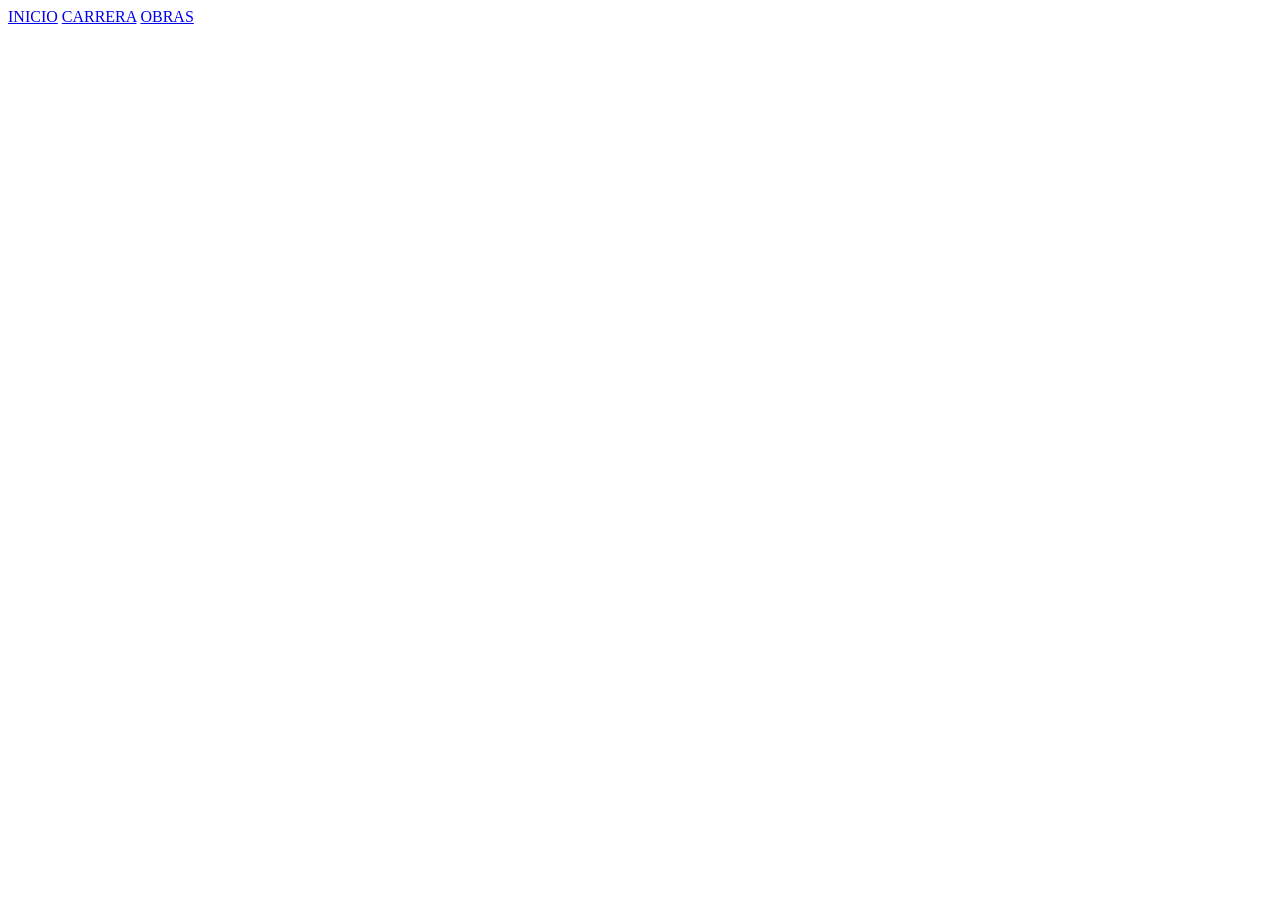
==== index.html @ 6849b790 "SEGUNDO COMMIT Defini bien la estructura de las paginas y le di los primeros retoques a la hoja de e" ====
<!DOCTYPE html>
<html lang="es">
<head>
    <meta charset="UTF-8">
    <meta name="viewport" content="width=device-width, initial-scale=1.0">
    <link rel="stylesheet" href="CSS/Style.css">
        <title> Laurie Anderson | INICIO </title>
</head>

<body>
  <header>
      <div> 
          <nav>
            <a href="index.html">INICIO</a>
            <a href="carrera.html">CARRERA</a>
            <a href="obras.html">OBRAS</a>
          </nav> 
       </div>
  </header>

  <main>
      
  </main>
  

  <footer>
       
  </footer>

</body>
</html>
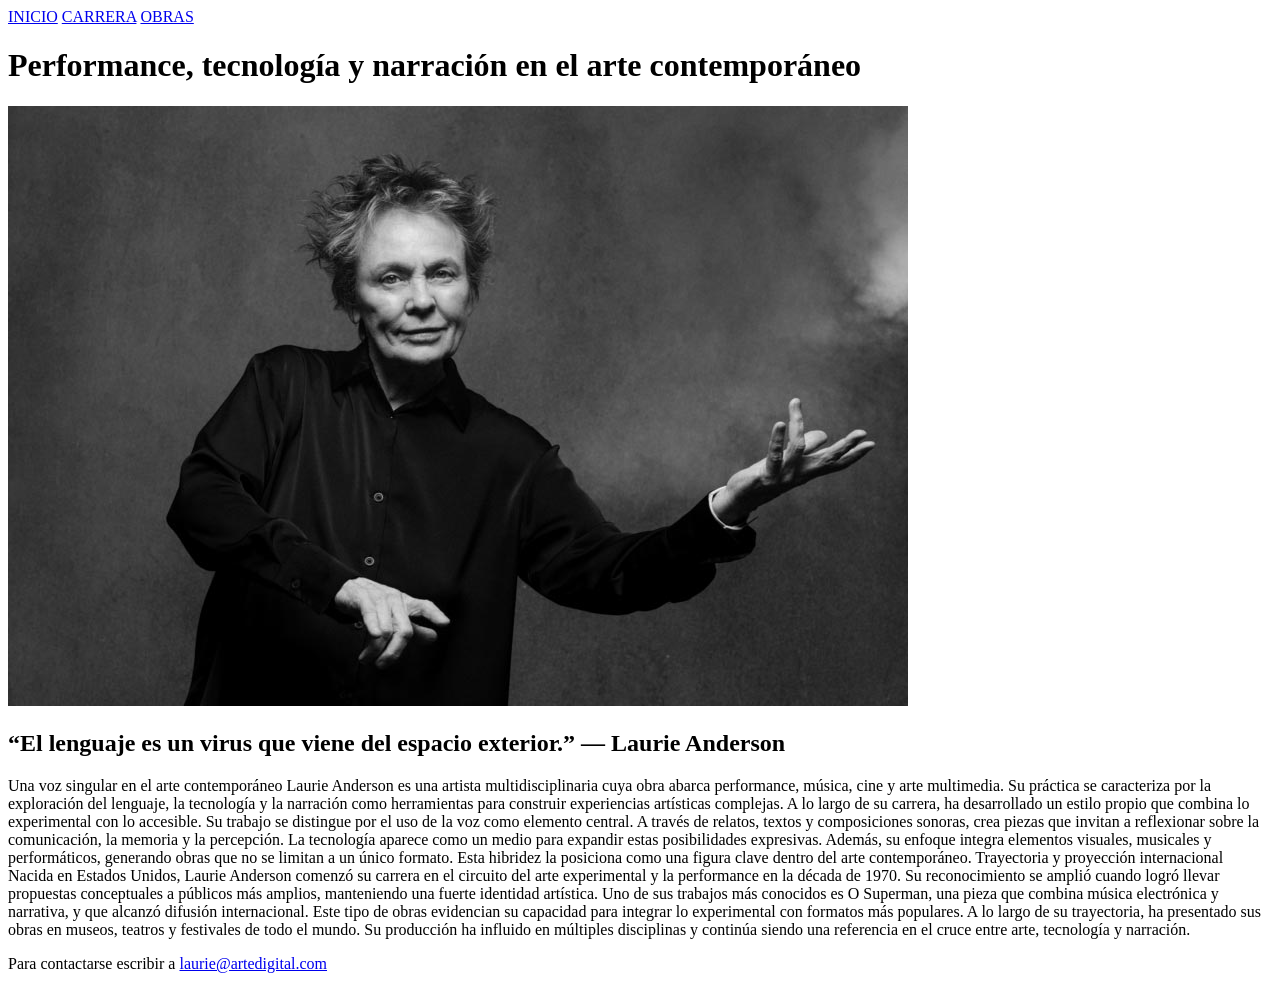
==== commit 927052b8: "html y css basicos este seria el comjmit final del trabajo terminado sin el uso de la IA. Esto para " ====
--- a/index.html
+++ b/index.html
@@ -7,7 +7,7 @@
         <title> Laurie Anderson | INICIO </title>
 </head>
 
-<body>
+<body> <div id="contenedor">
   <header>
       <div> 
           <nav>
@@ -18,14 +18,50 @@
        </div>
   </header>
 
-  <main>
+ <main>
+      <h1>Performance, tecnología y narración en el arte contemporáneo</h1>
       
-  </main>
+ <section>
+    <img class="anderson-1" src="img/anderson-1.jpg" alt="Presentacion Anderson 1">
+
+    <div>
+
+    <h2>“El lenguaje es un virus que viene del espacio exterior.” — Laurie Anderson</h2>
+    
+    <p class="parrafos">
+    
+    <span> Una voz singular en el arte contemporáneo
+      
+      Laurie Anderson es una artista multidisciplinaria cuya obra abarca performance, música, cine y arte multimedia. Su práctica se caracteriza por la exploración del lenguaje, la tecnología y la narración como herramientas para construir experiencias artísticas complejas. A lo largo de su carrera, ha desarrollado un estilo propio que combina lo experimental con lo accesible.
+      
+      Su trabajo se distingue por el uso de la voz como elemento central. A través de relatos, textos y composiciones sonoras, crea piezas que invitan a reflexionar sobre la comunicación, la memoria y la percepción. La tecnología aparece como un medio para expandir estas posibilidades expresivas.
+      
+      Además, su enfoque integra elementos visuales, musicales y performáticos, generando obras que no se limitan a un único formato. Esta hibridez la posiciona como una figura clave dentro del arte contemporáneo.
+      
+      Trayectoria y proyección internacional
+      
+      Nacida en Estados Unidos, Laurie Anderson comenzó su carrera en el circuito del arte experimental y la performance en la década de 1970. Su reconocimiento se amplió cuando logró llevar propuestas conceptuales a públicos más amplios, manteniendo una fuerte identidad artística.
+      
+      Uno de sus trabajos más conocidos es O Superman, una pieza que combina música electrónica y narrativa, y que alcanzó difusión internacional. Este tipo de obras evidencian su capacidad para integrar lo experimental con formatos más populares.
+      
+      A lo largo de su trayectoria, ha presentado sus obras en museos, teatros y festivales de todo el mundo. Su producción ha influido en múltiples disciplinas y continúa siendo una referencia en el cruce entre arte, tecnología y narración.
+    </span>  
+    </p>
+  </div>
+
+</section>
+</main>
+
+
+
   
 
   <footer>
-       
+    <div>
+    <p>Para contactarse escribir a <a href="mailto:laurie@artedigital.com">laurie@artedigital.com</a></p>
+    
   </footer>
 
+</div>
 </body>
 </html>
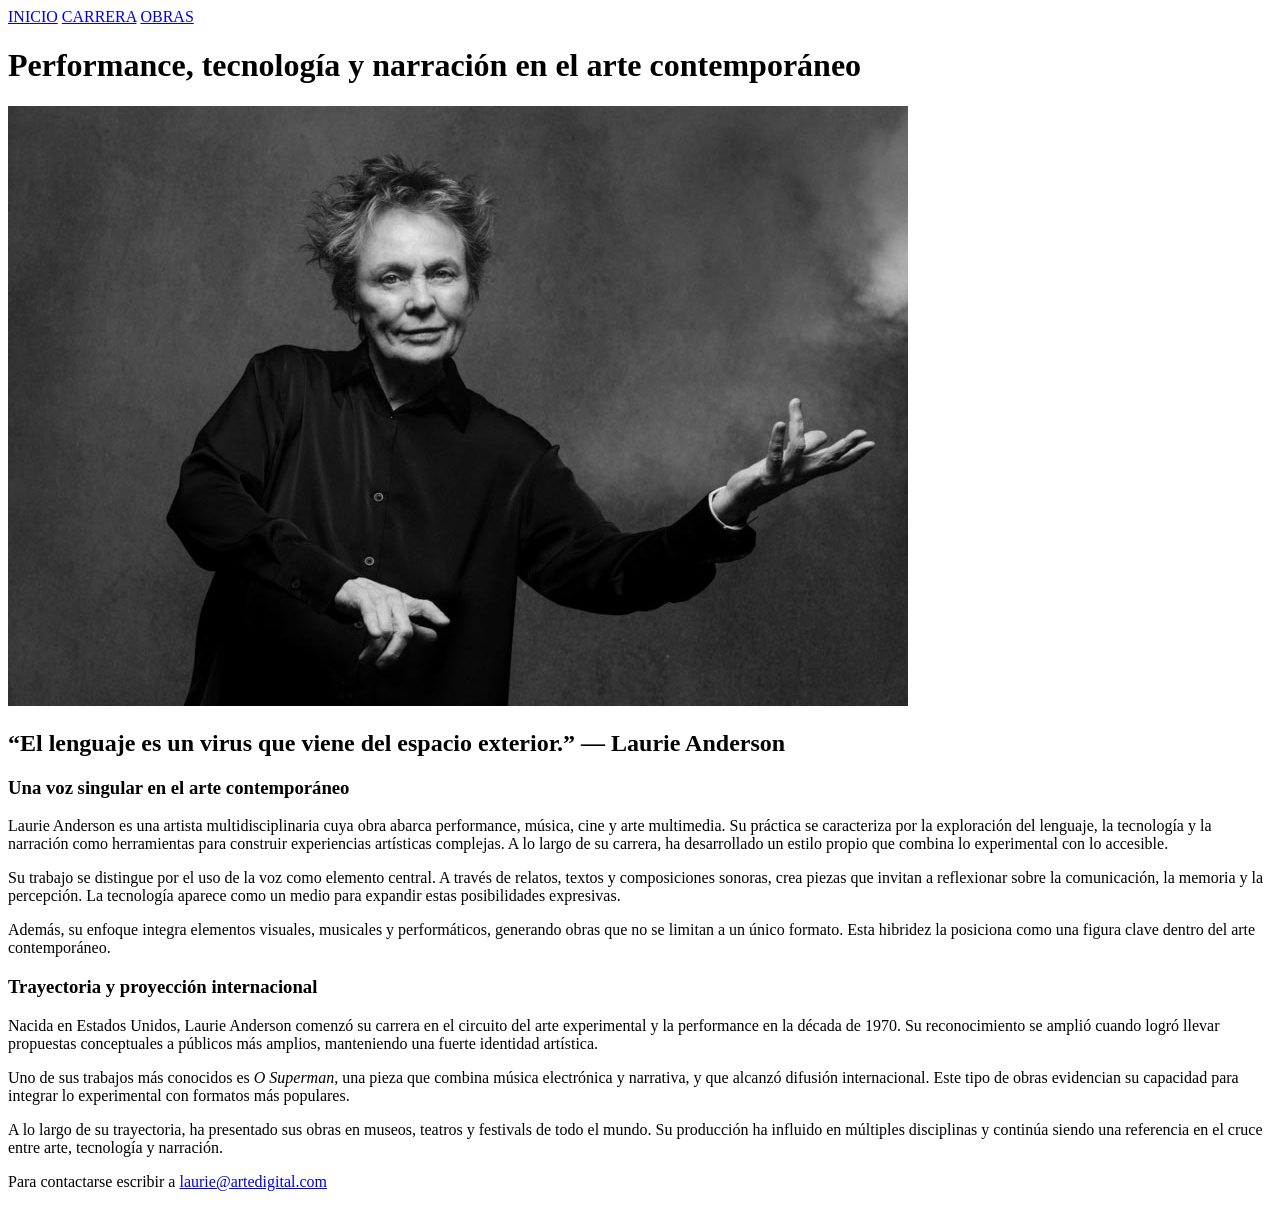
==== commit a20fa38b: "HTML Y CSS IA este ultimo commit seria el trabajo terminado hecho por la IA con sus respectivas corr" ====
--- a/index.html
+++ b/index.html
@@ -4,64 +4,64 @@
     <meta charset="UTF-8">
     <meta name="viewport" content="width=device-width, initial-scale=1.0">
     <link rel="stylesheet" href="CSS/Style.css">
-        <title> Laurie Anderson | INICIO </title>
+    <title>Laurie Anderson | INICIO</title>
 </head>
 
-<body> <div id="contenedor">
-  <header>
-      <div> 
-          <nav>
-            <a href="index.html">INICIO</a>
-            <a href="carrera.html">CARRERA</a>
-            <a href="obras.html">OBRAS</a>
-          </nav> 
-       </div>
-  </header>
+<body>
+    <!-- Contenedor principal de toda la página -->
+    <div id="contenedor">
 
- <main>
-      <h1>Performance, tecnología y narración en el arte contemporáneo</h1>
-      
- <section>
-    <img class="anderson-1" src="img/anderson-1.jpg" alt="Presentacion Anderson 1">
+        <header>
+            <nav>
+                <a href="index.html">INICIO</a>
+                <a href="carrera.html">CARRERA</a>
+                <a href="obras.html">OBRAS</a>
+            </nav> 
+        </header>
 
-    <div>
+        <main>
+            <h1>Performance, tecnología y narración en el arte contemporáneo</h1>
+            
+            <section>
+                <img class="anderson-1" src="img/anderson-1.jpg" alt="Presentación de Laurie Anderson en vivo">
 
-    <h2>“El lenguaje es un virus que viene del espacio exterior.” — Laurie Anderson</h2>
-    
-    <p class="parrafos">
-    
-    <span> Una voz singular en el arte contemporáneo
-      
-      Laurie Anderson es una artista multidisciplinaria cuya obra abarca performance, música, cine y arte multimedia. Su práctica se caracteriza por la exploración del lenguaje, la tecnología y la narración como herramientas para construir experiencias artísticas complejas. A lo largo de su carrera, ha desarrollado un estilo propio que combina lo experimental con lo accesible.
-      
-      Su trabajo se distingue por el uso de la voz como elemento central. A través de relatos, textos y composiciones sonoras, crea piezas que invitan a reflexionar sobre la comunicación, la memoria y la percepción. La tecnología aparece como un medio para expandir estas posibilidades expresivas.
-      
-      Además, su enfoque integra elementos visuales, musicales y performáticos, generando obras que no se limitan a un único formato. Esta hibridez la posiciona como una figura clave dentro del arte contemporáneo.
-      
-      Trayectoria y proyección internacional
-      
-      Nacida en Estados Unidos, Laurie Anderson comenzó su carrera en el circuito del arte experimental y la performance en la década de 1970. Su reconocimiento se amplió cuando logró llevar propuestas conceptuales a públicos más amplios, manteniendo una fuerte identidad artística.
-      
-      Uno de sus trabajos más conocidos es O Superman, una pieza que combina música electrónica y narrativa, y que alcanzó difusión internacional. Este tipo de obras evidencian su capacidad para integrar lo experimental con formatos más populares.
-      
-      A lo largo de su trayectoria, ha presentado sus obras en museos, teatros y festivales de todo el mundo. Su producción ha influido en múltiples disciplinas y continúa siendo una referencia en el cruce entre arte, tecnología y narración.
-    </span>  
-    </p>
-  </div>
+                <!-- Quitamos el span y separamos el texto en párrafos reales -->
+                <div class="contenido-texto">
+                    <h2>“El lenguaje es un virus que viene del espacio exterior.” — Laurie Anderson</h2>
+                    
+                    <h3>Una voz singular en el arte contemporáneo</h3>
+                    <p class="parrafos">
+                        Laurie Anderson es una artista multidisciplinaria cuya obra abarca performance, música, cine y arte multimedia. Su práctica se caracteriza por la exploración del lenguaje, la tecnología y la narración como herramientas para construir experiencias artísticas complejas. A lo largo de su carrera, ha desarrollado un estilo propio que combina lo experimental con lo accesible.
+                    </p>
+                    
+                    <p class="parrafos">
+                        Su trabajo se distingue por el uso de la voz como elemento central. A través de relatos, textos y composiciones sonoras, crea piezas que invitan a reflexionar sobre la comunicación, la memoria y la percepción. La tecnología aparece como un medio para expandir estas posibilidades expresivas.
+                    </p>
+                    
+                    <p class="parrafos">
+                        Además, su enfoque integra elementos visuales, musicales y performáticos, generando obras que no se limitan a un único formato. Esta hibridez la posiciona como una figura clave dentro del arte contemporáneo.
+                    </p>
+                    
+                    <h3>Trayectoria y proyección internacional</h3>
+                    <p class="parrafos">
+                        Nacida en Estados Unidos, Laurie Anderson comenzó su carrera en el circuito del arte experimental y la performance en la década de 1970. Su reconocimiento se amplió cuando logró llevar propuestas conceptuales a públicos más amplios, manteniendo una fuerte identidad artística.
+                    </p>
+                    
+                    <p class="parrafos">
+                        Uno de sus trabajos más conocidos es <em>O Superman</em>, una pieza que combina música electrónica y narrativa, y que alcanzó difusión internacional. Este tipo de obras evidencian su capacidad para integrar lo experimental con formatos más populares.
+                    </p>
+                    
+                    <p class="parrafos">
+                        A lo largo de su trayectoria, ha presentado sus obras en museos, teatros y festivals de todo el mundo. Su producción ha influido en múltiples disciplinas y continúa siendo una referencia en el cruce entre arte, tecnología y narración.
+                    </p>
+                </div>
+            </section>
+        </main>
 
-</section>
-</main>
-
-
-
-  
-
-  <footer>
-    <div>
-    <p>Para contactarse escribir a <a href="mailto:laurie@artedigital.com">laurie@artedigital.com</a></p>
-    
-  </footer>
-
-</div>
+        <footer>
+            <p>Para contactarse escribir a <a href="mailto:laurie@artedigital.com">laurie@artedigital.com</a></p>
+        </footer>
+        
+    </div> <!-- Aquí cierra correctamente el contenedor -->
 </body>
 </html>
